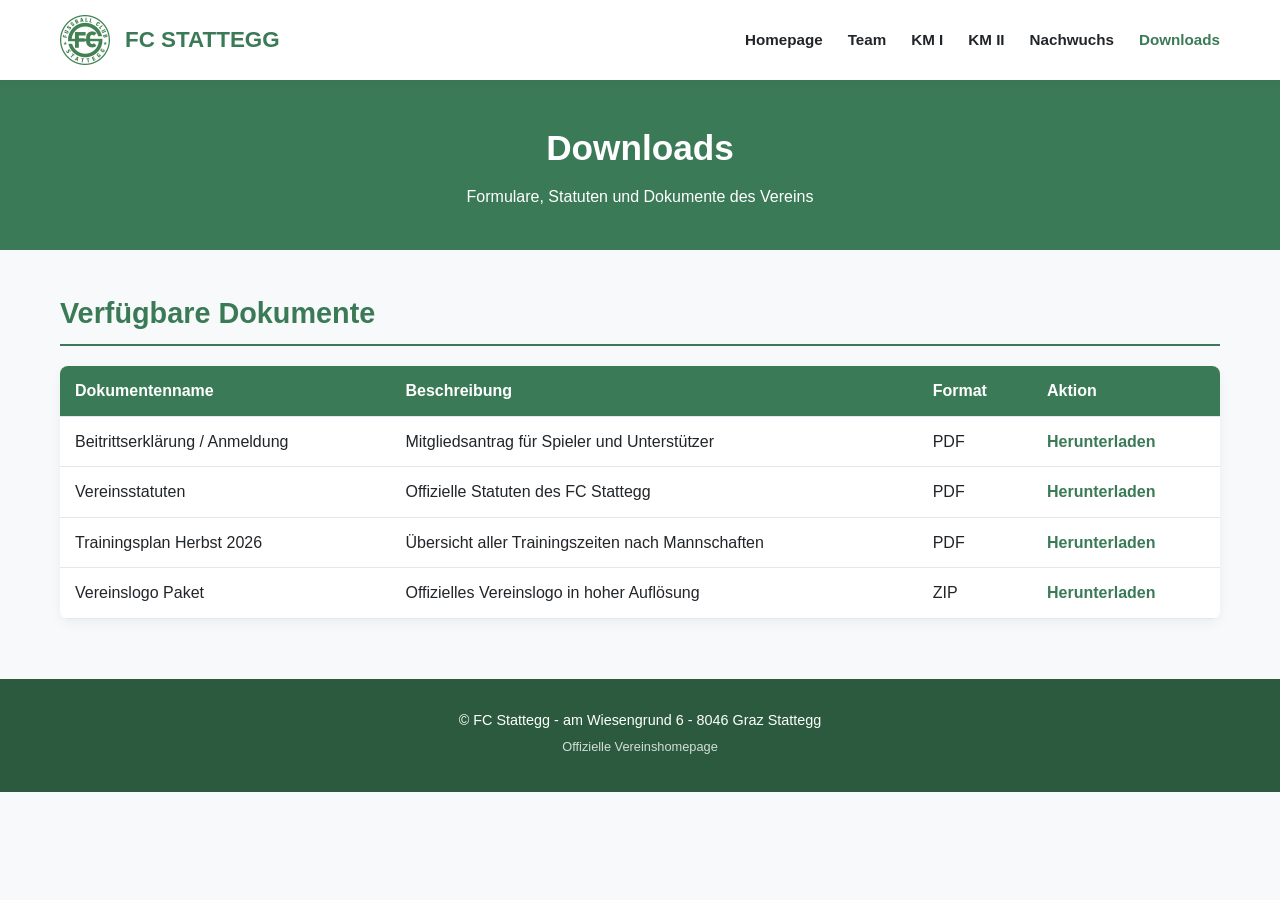
==== downloads.html @ a5ae6615 "Add files via upload" ====
<!DOCTYPE html>
<html lang="de">
<head>
    <meta charset="UTF-8">
    <meta name="viewport" content="width=device-width, initial-scale=1.0">
    <title>FC Stattegg - Downloads</title>
    <style>
:root {
    --primary-green: #3B7A57;
    --light-green: #529B73;
    --accent-green: #2B5A3F;
    --bg-light: #F8F9FA;
    --text-dark: #212529;
    --text-muted: #6C757D;
    --white: #FFFFFF;
    --border-color: #CBD5E1;
}

* {
    margin: 0;
    padding: 0;
    box-sizing: border-box;
    font-family: -apple-system, BlinkMacSystemFont, "Segoe UI", Roboto, Helvetica, Arial, sans-serif;
}

body {
    background-color: var(--bg-light);
    color: var(--text-dark);
    line-height: 1.6;
}

header {
    background-color: var(--white);
    box-shadow: 0 2px 10px rgba(0,0,0,0.05);
    position: sticky;
    top: 0;
    z-index: 1000;
}

.nav-container {
    max-width: 1200px;
    margin: 0 auto;
    display: flex;
    justify-content: space-between;
    align-items: center;
    padding: 15px 20px;
    flex-wrap: wrap;
    gap: 15px;
}

.logo-area {
    display: flex;
    align-items: center;
    gap: 15px;
}

.logo-area img {
    height: 50px;
    width: 50px;
    object-fit: contain;
}

.logo-area h1 {
    font-size: 1.4rem;
    color: var(--primary-green);
    font-weight: 700;
}

nav ul {
    display: flex;
    list-style: none;
    gap: 25px;
}

nav a {
    text-decoration: none;
    color: var(--text-dark);
    font-weight: 600;
    font-size: 0.95rem;
    transition: color 0.2s;
}

nav a:hover, nav a.active {
    color: var(--primary-green);
}

.page-header {
    background-color: var(--primary-green);
    color: var(--white);
    padding: 40px 20px;
    text-align: center;
}

.page-header h2 {
    font-size: 2.2rem;
    margin-bottom: 8px;
}

.container {
    max-width: 1200px;
    margin: 40px auto;
    padding: 0 20px;
}

/* Hero & Sponsoren Layout für Startseite */
.hero-sponsors-grid {
    display: grid;
    grid-template-columns: 2fr 1fr;
    gap: 25px;
    max-width: 1200px;
    margin: 40px auto 20px auto;
    padding: 0 20px;
}

@media (max-width: 900px) {
    .hero-sponsors-grid {
        grid-template-columns: 1fr;
    }
}

.hero {
    position: relative;
    height: 420px;
    border-radius: 12px;
    overflow: hidden;
    background: linear-gradient(rgba(0,0,0,0.2), rgba(0,0,0,0.6)), url('Meistermannschaft.png') center/cover no-repeat;
    display: flex;
    align-items: flex-end;
    color: var(--white);
    box-shadow: 0 4px 15px rgba(0,0,0,0.08);
}

.hero-content {
    padding: 30px;
    width: 100%;
}

.hero-content h2 {
    font-size: 2.2rem;
    margin-bottom: 8px;
    text-shadow: 0 2px 4px rgba(0,0,0,0.3);
}

.hero-content p {
    font-size: 1.1rem;
    opacity: 0.95;
}

/* Rechte Sponsorenbox mit 5 Platzhaltern */
.sponsors-sidebar {
    background: var(--white);
    border-radius: 12px;
    padding: 20px;
    box-shadow: 0 4px 15px rgba(0,0,0,0.05);
    border-top: 4px solid var(--primary-green);
    display: flex;
    flex-direction: column;
    gap: 12px;
}

.sponsors-sidebar h3 {
    font-size: 1.1rem;
    color: var(--text-dark);
    margin-bottom: 4px;
    border-bottom: 2px solid #E2E8F0;
    padding-bottom: 8px;
}

.sponsor-placeholder {
    background: var(--bg-light);
    border: 2px dashed var(--border-color);
    border-radius: 8px;
    height: 60px;
    display: flex;
    align-items: center;
    justify-content: center;
    color: var(--text-muted);
    font-weight: 600;
    font-size: 0.9rem;
    transition: all 0.2s;
}

.sponsor-placeholder:hover {
    border-color: var(--primary-green);
    color: var(--primary-green);
    background: #F1F5F9;
}

.section-title {
    font-size: 1.8rem;
    color: var(--primary-green);
    margin-bottom: 20px;
    border-bottom: 2px solid var(--primary-green);
    padding-bottom: 8px;
}

.grid-3 {
    display: grid;
    grid-template-columns: repeat(auto-fit, minmax(300px, 1fr));
    gap: 25px;
    margin-bottom: 50px;
}

.team-grid {
    display: grid;
    grid-template-columns: repeat(auto-fit, minmax(260px, 1fr));
    gap: 25px;
    margin-bottom: 50px;
}

.team-card {
    background: var(--white);
    border-radius: 12px;
    padding: 20px;
    box-shadow: 0 4px 12px rgba(0,0,0,0.05);
    text-align: center;
    border-top: 4px solid var(--primary-green);
    display: flex;
    flex-direction: column;
    align-items: center;
}

.team-avatar {
    width: 100%;
    height: 220px;
    background-color: var(--bg-light);
    border-radius: 8px;
    display: flex;
    align-items: center;
    justify-content: center;
    color: var(--text-muted);
    margin-bottom: 15px;
    border: 2px dashed var(--border-color);
    position: relative;
    overflow: hidden;
}

.team-avatar svg {
    width: 80px;
    height: 80px;
    opacity: 0.5;
}

.team-card h4 {
    font-size: 1.1rem;
    color: var(--text-dark);
    margin-bottom: 4px;
}

.team-card p {
    color: var(--light-green);
    font-weight: 600;
    font-size: 0.95rem;
}

.card {
    background: var(--white);
    border-radius: 8px;
    padding: 25px;
    box-shadow: 0 4px 12px rgba(0,0,0,0.05);
    border-top: 4px solid var(--primary-green);
}

.card h3 {
    margin-bottom: 12px;
    color: var(--text-dark);
}

.card p {
    color: var(--text-muted);
    font-size: 0.95rem;
}

table {
    width: 100%;
    border-collapse: collapse;
    background: var(--white);
    border-radius: 8px;
    overflow: hidden;
    box-shadow: 0 4px 12px rgba(0,0,0,0.05);
    margin-bottom: 30px;
}

th, td {
    padding: 12px 15px;
    text-align: left;
    border-bottom: 1px solid #E2E8F0;
}

th {
    background-color: var(--primary-green);
    color: var(--white);
    font-weight: 600;
}

tr:hover {
    background-color: #F1F5F9;
}

footer {
    background-color: var(--accent-green);
    color: var(--white);
    text-align: center;
    padding: 30px 20px;
    margin-top: 60px;
    font-size: 0.9rem;
}

footer p {
    margin-bottom: 5px;
}
</style>
</head>
<body>
    <header>
        <div class="nav-container">
            <div class="logo-area">
                <img src="Logo.png" alt="FC Stattegg Logo">
                <h1>FC STATTEGG</h1>
            </div>
            <nav>
                <ul>
                    <li><a href="index.html" >Homepage</a></li>
                        <li><a href="team.html" >Team</a></li>
                        <li><a href="km1.html" >KM I</a></li>
                        <li><a href="km2.html" >KM II</a></li>
                        <li><a href="nachwuchs.html" >Nachwuchs</a></li>
                        <li><a href="downloads.html" class="active">Downloads</a></li>
                </ul>
            </nav>
        </div>
    </header>

    <div class="page-header">
        <h2>Downloads</h2>
        <p>Formulare, Statuten und Dokumente des Vereins</p>
    </div>

    <div class="container">
        <h3 class="section-title">Verfügbare Dokumente</h3>
        <table>
            <tr>
                <th>Dokumentenname</th>
                <th>Beschreibung</th>
                <th>Format</th>
                <th>Aktion</th>
            </tr>
            <tr>
                <td>Beitrittserklärung / Anmeldung</td>
                <td>Mitgliedsantrag für Spieler und Unterstützer</td>
                <td>PDF</td>
                <td><a href="#" style="color: var(--primary-green); font-weight: 600; text-decoration: none;">Herunterladen</a></td>
            </tr>
            <tr>
                <td>Vereinsstatuten</td>
                <td>Offizielle Statuten des FC Stattegg</td>
                <td>PDF</td>
                <td><a href="#" style="color: var(--primary-green); font-weight: 600; text-decoration: none;">Herunterladen</a></td>
            </tr>
            <tr>
                <td>Trainingsplan Herbst 2026</td>
                <td>Übersicht aller Trainingszeiten nach Mannschaften</td>
                <td>PDF</td>
                <td><a href="#" style="color: var(--primary-green); font-weight: 600; text-decoration: none;">Herunterladen</a></td>
            </tr>
            <tr>
                <td>Vereinslogo Paket</td>
                <td>Offizielles Vereinslogo in hoher Auflösung</td>
                <td>ZIP</td>
                <td><a href="#" style="color: var(--primary-green); font-weight: 600; text-decoration: none;">Herunterladen</a></td>
            </tr>
        </table>
    </div>

    <footer>
        <p>&copy; FC Stattegg - am Wiesengrund 6 - 8046 Graz Stattegg</p>
        <p style="font-size: 0.8rem; opacity: 0.8; margin-top: 5px;">Offizielle Vereinshomepage</p>
    </footer>
</body>
</html>
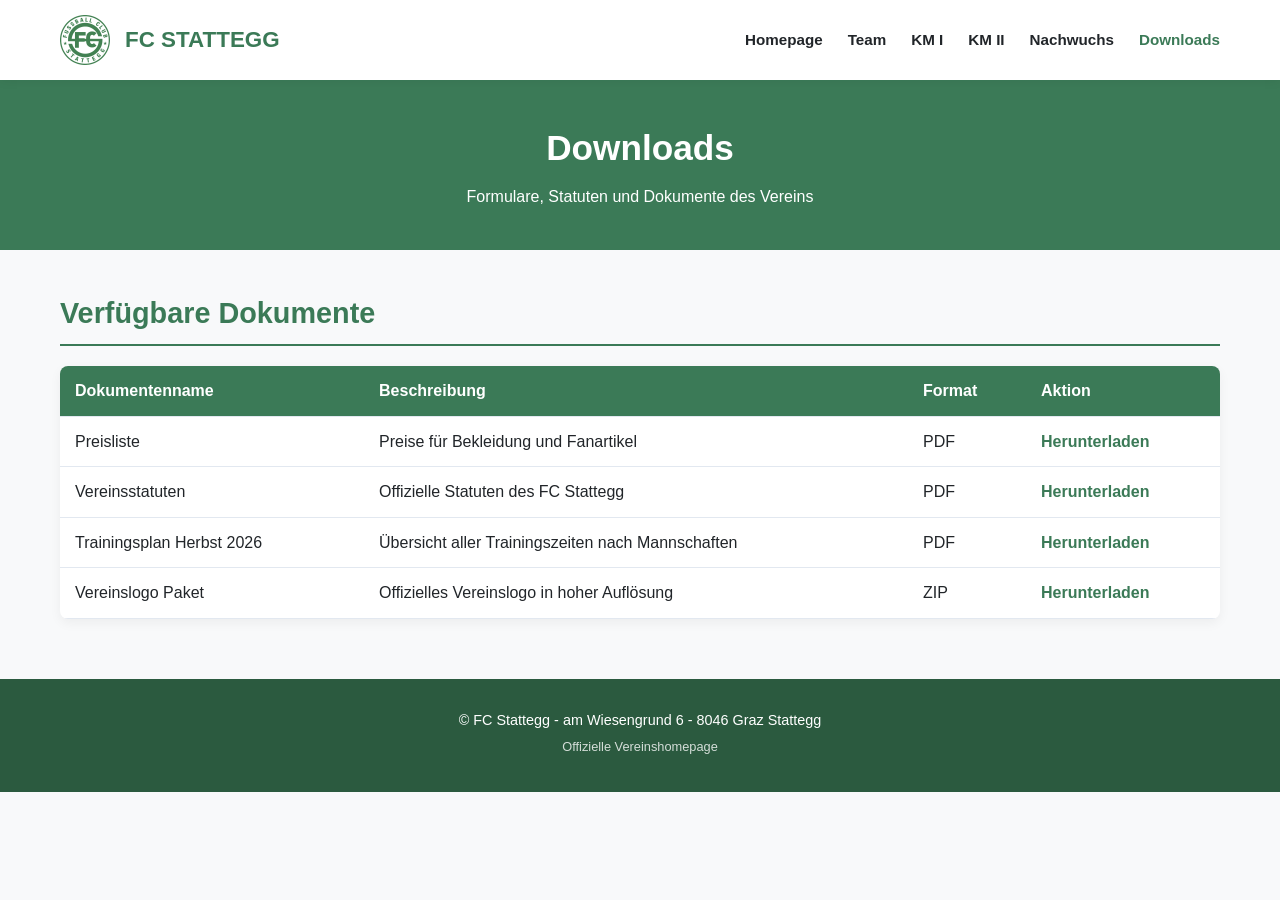
==== commit dcb25490: "update" ====
--- a/downloads.html
+++ b/downloads.html
@@ -346,10 +346,10 @@
                 <th>Aktion</th>
             </tr>
             <tr>
-                <td>Beitrittserklärung / Anmeldung</td>
-                <td>Mitgliedsantrag für Spieler und Unterstützer</td>
+                <td>Preisliste</td>
+                <td>Preise für Bekleidung und Fanartikel</td>
                 <td>PDF</td>
-                <td><a href="#" style="color: var(--primary-green); font-weight: 600; text-decoration: none;">Herunterladen</a></td>
+                <td><a href="download/fc-stattegg-preisliste-2.pdf" style="color: var(--primary-green); font-weight: 600; text-decoration: none;">Herunterladen</a></td>
             </tr>
             <tr>
                 <td>Vereinsstatuten</td>
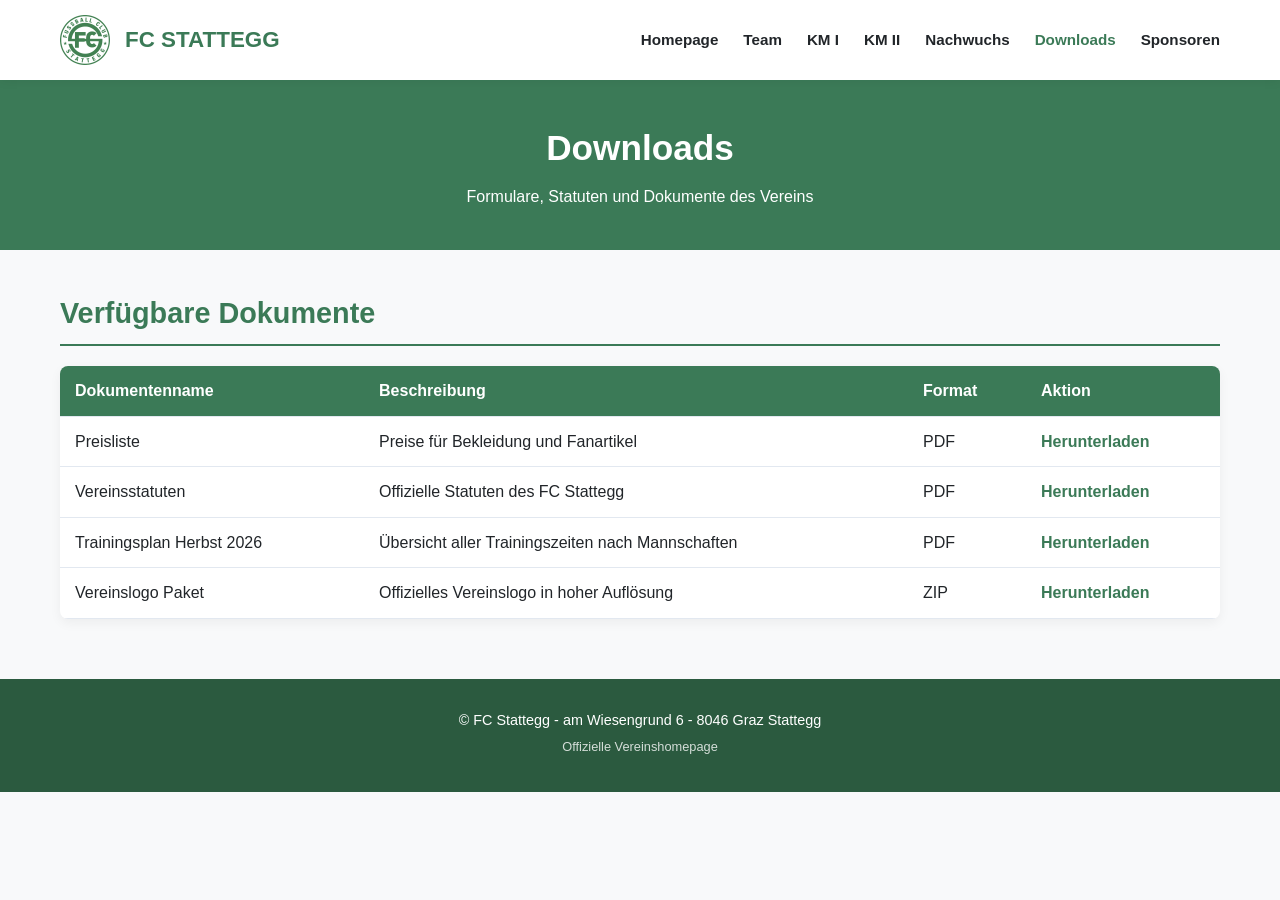
==== commit fa37682e: "." ====
--- a/downloads.html
+++ b/downloads.html
@@ -315,7 +315,7 @@
     <header>
         <div class="nav-container">
             <div class="logo-area">
-                <img src="Logo.png" alt="FC Stattegg Logo">
+                <img src="images/Logo.png" alt="FC Stattegg Logo">
                 <h1>FC STATTEGG</h1>
             </div>
             <nav>
@@ -326,6 +326,7 @@
                         <li><a href="km2.html" >KM II</a></li>
                         <li><a href="nachwuchs.html" >Nachwuchs</a></li>
                         <li><a href="downloads.html" class="active">Downloads</a></li>
+                        <li><a href="sponsoren.html" >Sponsoren</a></li>
                 </ul>
             </nav>
         </div>
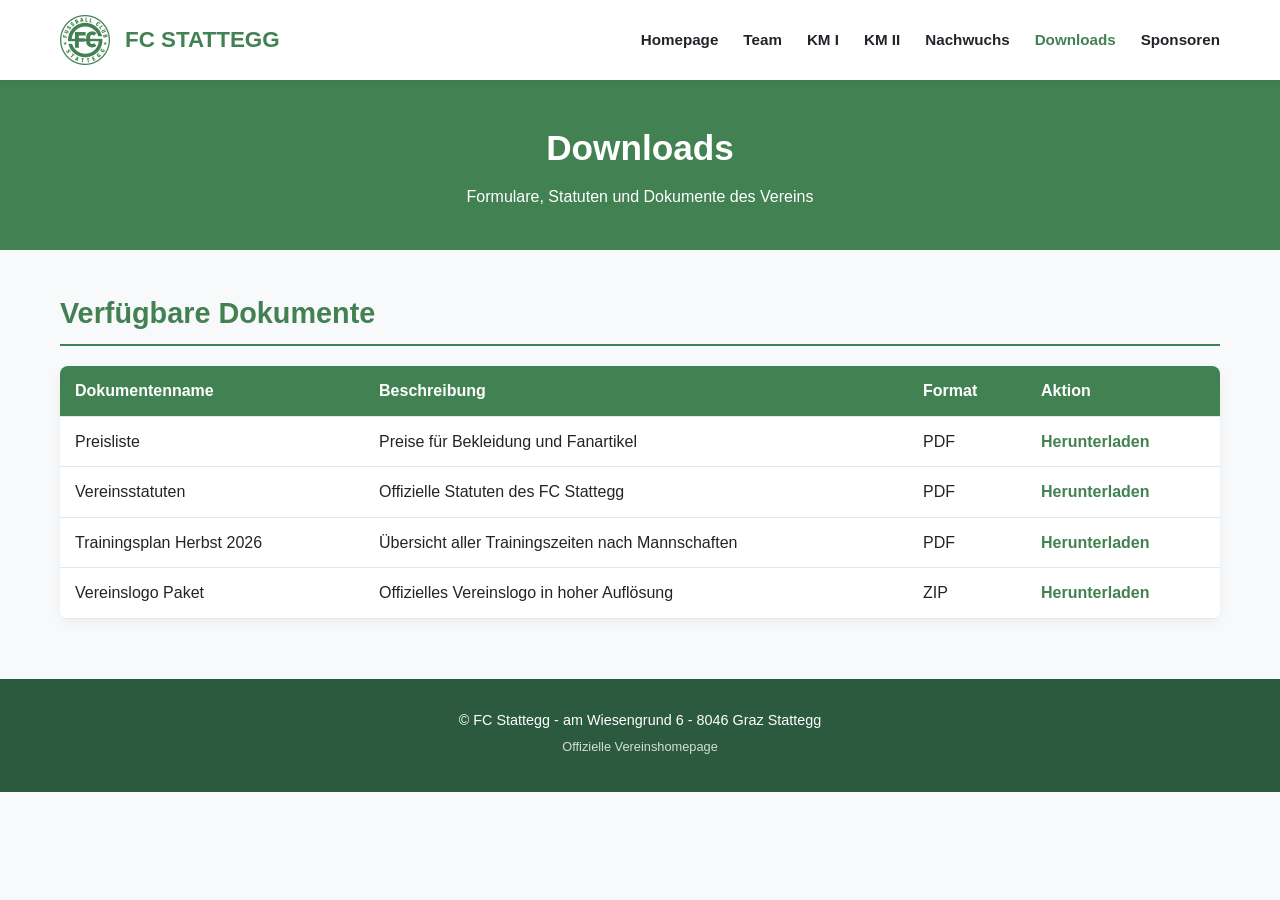
==== commit bbd45dc5: "color update" ====
--- a/downloads.html
+++ b/downloads.html
@@ -6,7 +6,7 @@
     <title>FC Stattegg - Downloads</title>
     <style>
 :root {
-    --primary-green: #3B7A57;
+    --primary-green: #428152;
     --light-green: #529B73;
     --accent-green: #2B5A3F;
     --bg-light: #F8F9FA;
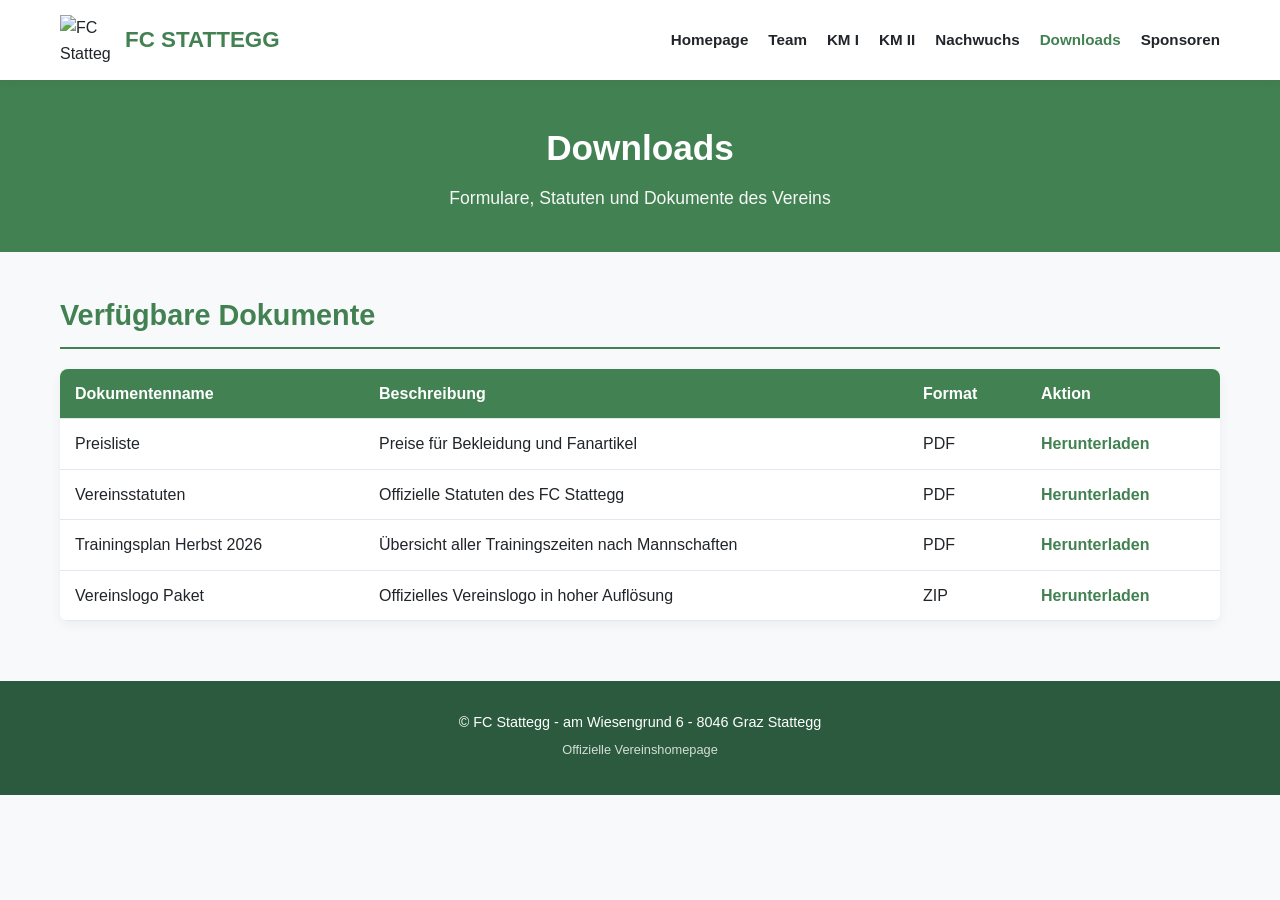
==== commit c1bf110c: "new build" ====
--- a/downloads.html
+++ b/downloads.html
@@ -4,312 +4,7 @@
     <meta charset="UTF-8">
     <meta name="viewport" content="width=device-width, initial-scale=1.0">
     <title>FC Stattegg - Downloads</title>
-    <style>
-:root {
-    --primary-green: #428152;
-    --light-green: #529B73;
-    --accent-green: #2B5A3F;
-    --bg-light: #F8F9FA;
-    --text-dark: #212529;
-    --text-muted: #6C757D;
-    --white: #FFFFFF;
-    --border-color: #CBD5E1;
-}
-
-* {
-    margin: 0;
-    padding: 0;
-    box-sizing: border-box;
-    font-family: -apple-system, BlinkMacSystemFont, "Segoe UI", Roboto, Helvetica, Arial, sans-serif;
-}
-
-body {
-    background-color: var(--bg-light);
-    color: var(--text-dark);
-    line-height: 1.6;
-}
-
-header {
-    background-color: var(--white);
-    box-shadow: 0 2px 10px rgba(0,0,0,0.05);
-    position: sticky;
-    top: 0;
-    z-index: 1000;
-}
-
-.nav-container {
-    max-width: 1200px;
-    margin: 0 auto;
-    display: flex;
-    justify-content: space-between;
-    align-items: center;
-    padding: 15px 20px;
-    flex-wrap: wrap;
-    gap: 15px;
-}
-
-.logo-area {
-    display: flex;
-    align-items: center;
-    gap: 15px;
-}
-
-.logo-area img {
-    height: 50px;
-    width: 50px;
-    object-fit: contain;
-}
-
-.logo-area h1 {
-    font-size: 1.4rem;
-    color: var(--primary-green);
-    font-weight: 700;
-}
-
-nav ul {
-    display: flex;
-    list-style: none;
-    gap: 25px;
-}
-
-nav a {
-    text-decoration: none;
-    color: var(--text-dark);
-    font-weight: 600;
-    font-size: 0.95rem;
-    transition: color 0.2s;
-}
-
-nav a:hover, nav a.active {
-    color: var(--primary-green);
-}
-
-.page-header {
-    background-color: var(--primary-green);
-    color: var(--white);
-    padding: 40px 20px;
-    text-align: center;
-}
-
-.page-header h2 {
-    font-size: 2.2rem;
-    margin-bottom: 8px;
-}
-
-.container {
-    max-width: 1200px;
-    margin: 40px auto;
-    padding: 0 20px;
-}
-
-/* Hero & Sponsoren Layout für Startseite */
-.hero-sponsors-grid {
-    display: grid;
-    grid-template-columns: 2fr 1fr;
-    gap: 25px;
-    max-width: 1200px;
-    margin: 40px auto 20px auto;
-    padding: 0 20px;
-}
-
-@media (max-width: 900px) {
-    .hero-sponsors-grid {
-        grid-template-columns: 1fr;
-    }
-}
-
-.hero {
-    position: relative;
-    height: 420px;
-    border-radius: 12px;
-    overflow: hidden;
-    background: linear-gradient(rgba(0,0,0,0.2), rgba(0,0,0,0.6)), url('Meistermannschaft.png') center/cover no-repeat;
-    display: flex;
-    align-items: flex-end;
-    color: var(--white);
-    box-shadow: 0 4px 15px rgba(0,0,0,0.08);
-}
-
-.hero-content {
-    padding: 30px;
-    width: 100%;
-}
-
-.hero-content h2 {
-    font-size: 2.2rem;
-    margin-bottom: 8px;
-    text-shadow: 0 2px 4px rgba(0,0,0,0.3);
-}
-
-.hero-content p {
-    font-size: 1.1rem;
-    opacity: 0.95;
-}
-
-/* Rechte Sponsorenbox mit 5 Platzhaltern */
-.sponsors-sidebar {
-    background: var(--white);
-    border-radius: 12px;
-    padding: 20px;
-    box-shadow: 0 4px 15px rgba(0,0,0,0.05);
-    border-top: 4px solid var(--primary-green);
-    display: flex;
-    flex-direction: column;
-    gap: 12px;
-}
-
-.sponsors-sidebar h3 {
-    font-size: 1.1rem;
-    color: var(--text-dark);
-    margin-bottom: 4px;
-    border-bottom: 2px solid #E2E8F0;
-    padding-bottom: 8px;
-}
-
-.sponsor-placeholder {
-    background: var(--bg-light);
-    border: 2px dashed var(--border-color);
-    border-radius: 8px;
-    height: 60px;
-    display: flex;
-    align-items: center;
-    justify-content: center;
-    color: var(--text-muted);
-    font-weight: 600;
-    font-size: 0.9rem;
-    transition: all 0.2s;
-}
-
-.sponsor-placeholder:hover {
-    border-color: var(--primary-green);
-    color: var(--primary-green);
-    background: #F1F5F9;
-}
-
-.section-title {
-    font-size: 1.8rem;
-    color: var(--primary-green);
-    margin-bottom: 20px;
-    border-bottom: 2px solid var(--primary-green);
-    padding-bottom: 8px;
-}
-
-.grid-3 {
-    display: grid;
-    grid-template-columns: repeat(auto-fit, minmax(300px, 1fr));
-    gap: 25px;
-    margin-bottom: 50px;
-}
-
-.team-grid {
-    display: grid;
-    grid-template-columns: repeat(auto-fit, minmax(260px, 1fr));
-    gap: 25px;
-    margin-bottom: 50px;
-}
-
-.team-card {
-    background: var(--white);
-    border-radius: 12px;
-    padding: 20px;
-    box-shadow: 0 4px 12px rgba(0,0,0,0.05);
-    text-align: center;
-    border-top: 4px solid var(--primary-green);
-    display: flex;
-    flex-direction: column;
-    align-items: center;
-}
-
-.team-avatar {
-    width: 100%;
-    height: 220px;
-    background-color: var(--bg-light);
-    border-radius: 8px;
-    display: flex;
-    align-items: center;
-    justify-content: center;
-    color: var(--text-muted);
-    margin-bottom: 15px;
-    border: 2px dashed var(--border-color);
-    position: relative;
-    overflow: hidden;
-}
-
-.team-avatar svg {
-    width: 80px;
-    height: 80px;
-    opacity: 0.5;
-}
-
-.team-card h4 {
-    font-size: 1.1rem;
-    color: var(--text-dark);
-    margin-bottom: 4px;
-}
-
-.team-card p {
-    color: var(--light-green);
-    font-weight: 600;
-    font-size: 0.95rem;
-}
-
-.card {
-    background: var(--white);
-    border-radius: 8px;
-    padding: 25px;
-    box-shadow: 0 4px 12px rgba(0,0,0,0.05);
-    border-top: 4px solid var(--primary-green);
-}
-
-.card h3 {
-    margin-bottom: 12px;
-    color: var(--text-dark);
-}
-
-.card p {
-    color: var(--text-muted);
-    font-size: 0.95rem;
-}
-
-table {
-    width: 100%;
-    border-collapse: collapse;
-    background: var(--white);
-    border-radius: 8px;
-    overflow: hidden;
-    box-shadow: 0 4px 12px rgba(0,0,0,0.05);
-    margin-bottom: 30px;
-}
-
-th, td {
-    padding: 12px 15px;
-    text-align: left;
-    border-bottom: 1px solid #E2E8F0;
-}
-
-th {
-    background-color: var(--primary-green);
-    color: var(--white);
-    font-weight: 600;
-}
-
-tr:hover {
-    background-color: #F1F5F9;
-}
-
-footer {
-    background-color: var(--accent-green);
-    color: var(--white);
-    text-align: center;
-    padding: 30px 20px;
-    margin-top: 60px;
-    font-size: 0.9rem;
-}
-
-footer p {
-    margin-bottom: 5px;
-}
-</style>
+    <link rel="stylesheet" href="assets/css/style.css">
 </head>
 <body>
     <header>
@@ -350,25 +45,25 @@
                 <td>Preisliste</td>
                 <td>Preise für Bekleidung und Fanartikel</td>
                 <td>PDF</td>
-                <td><a href="download/fc-stattegg-preisliste-2.pdf" style="color: var(--primary-green); font-weight: 600; text-decoration: none;">Herunterladen</a></td>
+                <td><a href="download/fc-stattegg-preisliste-2.pdf" class="download-link">Herunterladen</a></td>
             </tr>
             <tr>
                 <td>Vereinsstatuten</td>
                 <td>Offizielle Statuten des FC Stattegg</td>
                 <td>PDF</td>
-                <td><a href="#" style="color: var(--primary-green); font-weight: 600; text-decoration: none;">Herunterladen</a></td>
+                <td><a href="#" class="download-link">Herunterladen</a></td>
             </tr>
             <tr>
                 <td>Trainingsplan Herbst 2026</td>
                 <td>Übersicht aller Trainingszeiten nach Mannschaften</td>
                 <td>PDF</td>
-                <td><a href="#" style="color: var(--primary-green); font-weight: 600; text-decoration: none;">Herunterladen</a></td>
+                <td><a href="#" class="download-link">Herunterladen</a></td>
             </tr>
             <tr>
                 <td>Vereinslogo Paket</td>
                 <td>Offizielles Vereinslogo in hoher Auflösung</td>
                 <td>ZIP</td>
-                <td><a href="#" style="color: var(--primary-green); font-weight: 600; text-decoration: none;">Herunterladen</a></td>
+                <td><a href="#" class="download-link">Herunterladen</a></td>
             </tr>
         </table>
     </div>
--- a/assets/css/style.css
+++ b/assets/css/style.css
@@ -0,0 +1,505 @@
+/* ==========================================================================
+   FC Stattegg – zentrales Stylesheet
+   Aufbau: 1 Variablen · 2 Reset · 3 Layout · 4 Header/Navigation
+           5 Komponenten · 6 Startseite · 7 Team/Nachwuchs/Sponsoren
+           8 Formulare/Webshop · 9 Rechtstexte · 10 Footer · 11 Responsive
+   ========================================================================== */
+
+/* 1 Variablen ------------------------------------------------------------- */
+:root {
+    --primary-green: #428152;
+    --light-green: #529B73;
+    --accent-green: #2B5A3F;
+    --bg-light: #F8F9FA;
+    --text-dark: #212529;
+    --text-muted: #6C757D;
+    --white: #FFFFFF;
+    --border-color: #CBD5E1;
+    --row-border: #E2E8F0;
+    --row-hover: #F1F5F9;
+    --radius: 8px;
+    --radius-lg: 12px;
+    --shadow: 0 4px 12px rgba(0,0,0,0.05);
+    --shadow-hover: 0 8px 20px rgba(0,0,0,0.08);
+    --max-width: 1200px;
+}
+
+/* 2 Reset ----------------------------------------------------------------- */
+* {
+    margin: 0;
+    padding: 0;
+    box-sizing: border-box;
+    font-family: -apple-system, BlinkMacSystemFont, "Segoe UI", Roboto, Helvetica, Arial, sans-serif;
+}
+
+body {
+    background-color: var(--bg-light);
+    color: var(--text-dark);
+    line-height: 1.6;
+}
+
+/* 3 Layout ---------------------------------------------------------------- */
+.container {
+    max-width: var(--max-width);
+    margin: 40px auto;
+    padding: 0 20px;
+}
+.container--narrow { max-width: 900px; }
+.container--legal  { max-width: 800px; }
+
+.page-header {
+    background-color: var(--primary-green);
+    color: var(--white);
+    padding: 40px 20px;
+    text-align: center;
+}
+.page-header h2 { font-size: 2.2rem; margin-bottom: 8px; }
+.page-header p  { font-size: 1.1rem; opacity: 0.95; }
+
+.section-title {
+    font-size: 1.8rem;
+    color: var(--primary-green);
+    margin-bottom: 20px;
+    border-bottom: 2px solid var(--primary-green);
+    padding-bottom: 8px;
+}
+.section-title--sm { font-size: 1.3rem; margin: 30px 0 15px; }
+
+.grid-3 {
+    display: grid;
+    grid-template-columns: repeat(auto-fit, minmax(300px, 1fr));
+    gap: 25px;
+    margin-bottom: 40px;
+}
+
+/* 4 Header / Navigation --------------------------------------------------- */
+header {
+    background-color: var(--white);
+    box-shadow: 0 2px 10px rgba(0,0,0,0.05);
+    position: sticky;
+    top: 0;
+    z-index: 1000;
+}
+.nav-container {
+    max-width: var(--max-width);
+    margin: 0 auto;
+    display: flex;
+    justify-content: space-between;
+    align-items: center;
+    padding: 15px 20px;
+    flex-wrap: wrap;
+    gap: 15px;
+}
+.logo-area { display: flex; align-items: center; gap: 15px; }
+.logo-area img { height: 50px; width: 50px; object-fit: contain; }
+.logo-area h1 { font-size: 1.4rem; color: var(--primary-green); font-weight: 700; }
+
+nav ul { display: flex; list-style: none; gap: 20px; flex-wrap: wrap; }
+nav a {
+    text-decoration: none;
+    color: var(--text-dark);
+    font-weight: 600;
+    font-size: 0.95rem;
+    transition: color 0.2s;
+}
+nav a:hover, nav a.active { color: var(--primary-green); }
+nav a.nav-icon { display: flex; align-items: center; padding: 5px 8px; }
+nav a.nav-icon:hover { color: #E1306C; }
+
+/* 5 Komponenten ----------------------------------------------------------- */
+.card {
+    background: var(--white);
+    border-radius: var(--radius);
+    padding: 25px;
+    box-shadow: var(--shadow);
+    border-top: 4px solid var(--primary-green);
+}
+.card h3 { margin-bottom: 12px; color: var(--text-dark); }
+.card p  { color: var(--text-muted); font-size: 0.95rem; }
+.card--mb { margin-bottom: 30px; }
+.card--intro { border-top: none; border-left: 5px solid var(--primary-green); margin-bottom: 40px; }
+.card--form { padding: 40px; }
+
+table {
+    width: 100%;
+    border-collapse: collapse;
+    background: var(--white);
+    border-radius: var(--radius);
+    overflow: hidden;
+    box-shadow: var(--shadow);
+    margin-bottom: 30px;
+}
+th, td { padding: 12px 15px; text-align: left; border-bottom: 1px solid var(--row-border); }
+th { background-color: var(--primary-green); color: var(--white); font-weight: 600; }
+tr:hover { background-color: var(--row-hover); }
+
+.table-wrap {
+    background: var(--white);
+    border-radius: var(--radius);
+    padding: 20px;
+    box-shadow: var(--shadow);
+    margin-bottom: 40px;
+}
+.table-wrap table { box-shadow: none; margin-bottom: 0; }
+
+.embed-box {
+    background: var(--white);
+    border-radius: var(--radius-lg);
+    padding: 15px;
+    box-shadow: var(--shadow);
+    margin-bottom: 40px;
+    border-top: 4px solid var(--primary-green);
+    overflow: hidden;
+}
+.embed-box iframe { width: 100%; height: 580px; border: none; display: block; }
+
+.download-link { color: var(--primary-green); font-weight: 600; text-decoration: none; }
+.download-link:hover { text-decoration: underline; }
+
+.btn {
+    display: block;
+    width: 100%;
+    background-color: var(--primary-green);
+    color: var(--white);
+    border: none;
+    padding: 14px 30px;
+    font-size: 1.1rem;
+    font-weight: 600;
+    border-radius: var(--radius);
+    cursor: pointer;
+    margin-top: 10px;
+    transition: background-color 0.2s;
+}
+.btn:hover { background-color: var(--accent-green); }
+
+/* 6 Startseite ------------------------------------------------------------ */
+.hero-sponsors-grid {
+    display: grid;
+    grid-template-columns: 2fr 1fr;
+    gap: 25px;
+    max-width: var(--max-width);
+    margin: 40px auto 20px auto;
+    padding: 0 20px;
+}
+
+.sponsors-sidebar {
+    background: var(--white);
+    border-radius: var(--radius-lg);
+    padding: 20px;
+    box-shadow: 0 4px 15px rgba(0,0,0,0.05);
+    border-top: 4px solid var(--primary-green);
+    display: flex;
+    flex-direction: column;
+    gap: 12px;
+}
+.sponsors-sidebar h3 {
+    font-size: 1.1rem;
+    color: var(--text-dark);
+    margin-bottom: 4px;
+    border-bottom: 2px solid var(--row-border);
+    padding-bottom: 8px;
+}
+.sidebar-sponsor {
+    background: var(--white);
+    border-radius: var(--radius);
+    height: 70px;
+    display: flex;
+    align-items: center;
+    justify-content: center;
+    padding: 10px 15px;
+    box-shadow: 0 2px 6px rgba(0,0,0,0.04);
+    transition: transform 0.2s, box-shadow 0.2s;
+    text-decoration: none;
+    border: 1px solid #EAEAEA;
+}
+.sidebar-sponsor:hover {
+    transform: translateY(-2px);
+    box-shadow: 0 4px 12px rgba(0,0,0,0.08);
+    border-color: var(--primary-green);
+}
+.sidebar-sponsor img { max-height: 100%; max-width: 100%; object-fit: contain; display: block; }
+
+/* Slideshow */
+.hero-slideshow {
+    position: relative;
+    height: 420px;
+    border-radius: var(--radius-lg);
+    overflow: hidden;
+    box-shadow: 0 4px 15px rgba(0,0,0,0.08);
+}
+.slide {
+    position: absolute;
+    inset: 0;
+    background-size: cover;
+    background-position: center;
+    display: flex;
+    align-items: flex-end;
+    color: var(--white);
+    opacity: 0;
+    transition: opacity 1s ease-in-out;
+    z-index: 1;
+    text-decoration: none;
+}
+.slide.active { opacity: 1; z-index: 2; }
+.slide::before {
+    content: '';
+    position: absolute;
+    inset: 0;
+    background: linear-gradient(to top, rgba(0,0,0,0.7) 0%, rgba(0,0,0,0.2) 60%, rgba(0,0,0,0.1) 100%);
+    z-index: 1;
+}
+.slide-content { position: relative; z-index: 2; padding: 30px; width: 100%; }
+.slide-content h2 { font-size: 2.2rem; margin-bottom: 8px; color: var(--white); text-shadow: 0 2px 4px rgba(0,0,0,0.3); }
+.slide-content p  { font-size: 1.1rem; color: var(--white); opacity: 0.95; }
+
+.slideshow-btn {
+    position: absolute;
+    top: 50%;
+    transform: translateY(-50%);
+    background: rgba(0,0,0,0.4);
+    color: var(--white);
+    border: none;
+    width: 40px;
+    height: 40px;
+    border-radius: 50%;
+    cursor: pointer;
+    z-index: 10;
+    display: flex;
+    align-items: center;
+    justify-content: center;
+    font-size: 1.2rem;
+    transition: background 0.2s;
+}
+.slideshow-btn:hover { background: rgba(59,122,87,0.8); }
+.prev-btn { left: 15px; }
+.next-btn { right: 15px; }
+
+.slideshow-dots { position: absolute; bottom: 15px; right: 30px; z-index: 10; display: flex; gap: 8px; }
+.dot {
+    width: 12px;
+    height: 12px;
+    border-radius: 50%;
+    background: rgba(255,255,255,0.5);
+    cursor: pointer;
+    transition: background 0.2s;
+}
+.dot.active { background: var(--white); }
+
+/* 7 Team / Nachwuchs / Sponsoren ------------------------------------------ */
+.team-grid {
+    display: grid;
+    grid-template-columns: repeat(auto-fit, minmax(260px, 1fr));
+    gap: 25px;
+    margin-bottom: 50px;
+}
+.team-grid--youth { grid-template-columns: repeat(auto-fit, minmax(240px, 1fr)); }
+
+.team-card {
+    background: var(--white);
+    border-radius: var(--radius-lg);
+    padding: 20px;
+    box-shadow: var(--shadow);
+    text-align: center;
+    border-top: 4px solid var(--primary-green);
+    display: flex;
+    flex-direction: column;
+    align-items: center;
+}
+.team-card h4 { font-size: 1.1rem; color: var(--text-dark); margin-bottom: 4px; }
+.team-card p  { color: var(--light-green); font-weight: 600; font-size: 0.95rem; }
+
+.team-avatar {
+    width: 100%;
+    height: 220px;
+    background-color: var(--bg-light);
+    border-radius: var(--radius);
+    position: relative;
+    overflow: hidden;
+    margin-bottom: 15px;
+}
+.team-avatar img { width: 100%; height: 100%; object-fit: cover; }
+
+/* Kontakt-Overlay (Hover) */
+.team-overlay {
+    position: absolute;
+    inset: 0;
+    background: rgba(43,90,63,0.92);
+    color: var(--white);
+    display: flex;
+    align-items: center;
+    justify-content: center;
+    opacity: 0;
+    transition: opacity 0.3s ease-in-out;
+    padding: 20px;
+    text-align: center;
+}
+.team-avatar:hover .team-overlay { opacity: 1; }
+.contact-info p { margin: 8px 0; font-size: 0.95rem; color: var(--white); }
+.contact-info a { color: var(--white); text-decoration: underline; }
+.contact-info a:hover { color: var(--row-border); }
+
+/* Jugendteams: kleinere Bilder mit Rahmen und Beschriftung als Fallback */
+.team-grid--youth .team-card { border-radius: var(--radius); transition: transform 0.2s, box-shadow 0.2s; }
+.team-grid--youth .team-card:hover { transform: translateY(-4px); box-shadow: var(--shadow-hover); }
+.team-grid--youth .team-avatar {
+    height: 150px;
+    border-radius: 6px;
+    border: 1px solid var(--border-color);
+    display: flex;
+    align-items: center;
+    justify-content: center;
+    color: var(--text-muted);
+    font-weight: 600;
+}
+.team-grid--youth .team-avatar span { position: absolute; }
+.team-grid--youth .team-card p { font-size: 0.9rem; }
+
+/* Kader-Tabellen (KM I / KM II) */
+.player-photo {
+    width: 40px;
+    height: 40px;
+    border-radius: 50%;
+    background: var(--row-border);
+    display: inline-flex;
+    align-items: center;
+    justify-content: center;
+    overflow: hidden;
+    color: var(--text-muted);
+}
+.player-photo img { width: 100%; height: 100%; object-fit: cover; }
+.player-number { text-align: center; font-weight: 700; color: var(--primary-green); }
+.player-name { font-weight: 600; }
+.text-center { text-align: center; }
+.text-muted  { color: var(--text-muted); }
+.text-error  { color: #B91C1C; }
+
+/* Sponsoren */
+.sponsor-grid {
+    display: grid;
+    grid-template-columns: repeat(auto-fit, minmax(260px, 1fr));
+    gap: 25px;
+    margin-bottom: 50px;
+}
+.sponsor-card {
+    background: var(--white);
+    border-radius: var(--radius);
+    padding: 20px;
+    box-shadow: var(--shadow);
+    text-align: center;
+    border-top: 4px solid var(--primary-green);
+    display: flex;
+    flex-direction: column;
+    align-items: center;
+    justify-content: space-between;
+    transition: transform 0.2s, box-shadow 0.2s;
+}
+.sponsor-card:hover { transform: translateY(-4px); box-shadow: var(--shadow-hover); }
+.sponsor-card h4 { font-size: 1.05rem; color: var(--text-dark); }
+.sponsor-logo-container {
+    width: 100%;
+    height: 110px;
+    background-color: var(--bg-light);
+    border-radius: 6px;
+    display: flex;
+    align-items: center;
+    justify-content: center;
+    padding: 10px;
+    margin-bottom: 12px;
+    border: 1px solid var(--border-color);
+}
+.sponsor-logo-container img { max-height: 100%; max-width: 100%; object-fit: contain; }
+
+/* 8 Formulare / Webshop --------------------------------------------------- */
+.subtitle { color: var(--text-muted); margin-bottom: 30px; font-size: 1.05rem; }
+
+.form-group { margin-bottom: 20px; }
+label { display: block; font-weight: 600; margin-bottom: 8px; color: var(--text-dark); }
+
+input[type="text"],
+input[type="email"],
+input[type="tel"],
+select {
+    width: 100%;
+    padding: 12px 15px;
+    border: 1px solid var(--border-color);
+    border-radius: var(--radius);
+    font-size: 1rem;
+    background-color: #FAFAFA;
+    transition: border-color 0.2s, background-color 0.2s;
+}
+input:focus, select:focus {
+    outline: none;
+    border-color: var(--primary-green);
+    background-color: var(--white);
+}
+
+.row { display: flex; gap: 20px; }
+.col { flex: 1; }
+
+.article-table { margin-top: 10px; margin-bottom: 20px; box-shadow: none; border-radius: 0; }
+.article-table th { background-color: #E8F5E9; color: var(--accent-green); }
+.article-table th, .article-table td { font-size: 0.95rem; }
+.article-table input[type="number"] {
+    width: 70px;
+    padding: 8px;
+    text-align: center;
+    border: 1px solid var(--border-color);
+    border-radius: 6px;
+}
+.article-table select { padding: 8px; font-size: 0.9rem; }
+
+.total-box {
+    background: #E8F5E9;
+    padding: 15px 20px;
+    border-radius: var(--radius);
+    display: flex;
+    justify-content: space-between;
+    align-items: center;
+    font-size: 1.2rem;
+    font-weight: bold;
+    color: var(--accent-green);
+    margin: 25px 0;
+}
+
+.checkbox-group { display: flex; align-items: center; gap: 10px; margin-top: 15px; }
+.checkbox-group input { width: 18px; height: 18px; accent-color: var(--primary-green); }
+.checkbox-group label { font-weight: normal; font-size: 0.95rem; margin-bottom: 0; }
+
+/* 9 Rechtstexte (Impressum, Datenschutz) ---------------------------------- */
+.legal {
+    background: var(--white);
+    padding: 40px;
+    border-radius: var(--radius-lg);
+    box-shadow: 0 4px 15px rgba(0,0,0,0.05);
+    border-top: 4px solid var(--primary-green);
+}
+.legal h1 { font-size: 1.8rem; margin-bottom: 20px; color: var(--text-dark); }
+.legal h2 { color: var(--primary-green); font-size: 1.2rem; margin-top: 25px; margin-bottom: 10px; }
+.legal p  { color: var(--text-muted); margin-bottom: 10px; }
+.back-link { display: inline-block; margin-top: 30px; color: var(--primary-green); text-decoration: none; font-weight: bold; }
+.back-link:hover { text-decoration: underline; }
+
+/* 10 Footer --------------------------------------------------------------- */
+footer {
+    background-color: var(--accent-green);
+    color: var(--white);
+    text-align: center;
+    padding: 30px 20px;
+    margin-top: 60px;
+    font-size: 0.9rem;
+}
+footer p { margin-bottom: 5px; }
+footer a { color: var(--white); font-weight: bold; text-decoration: underline; margin: 0 15px; }
+.footer-small { font-size: 0.8rem; opacity: 0.8; margin-top: 5px; }
+
+/* 11 Responsive ----------------------------------------------------------- */
+@media (max-width: 900px) {
+    .hero-sponsors-grid { grid-template-columns: 1fr; }
+}
+@media (max-width: 768px) {
+    .row { flex-direction: column; gap: 0; }
+    .card--form, .legal { padding: 20px; }
+    .article-table { display: block; overflow-x: auto; }
+    .hero-slideshow { height: 320px; }
+    .slide-content h2 { font-size: 1.6rem; }
+}
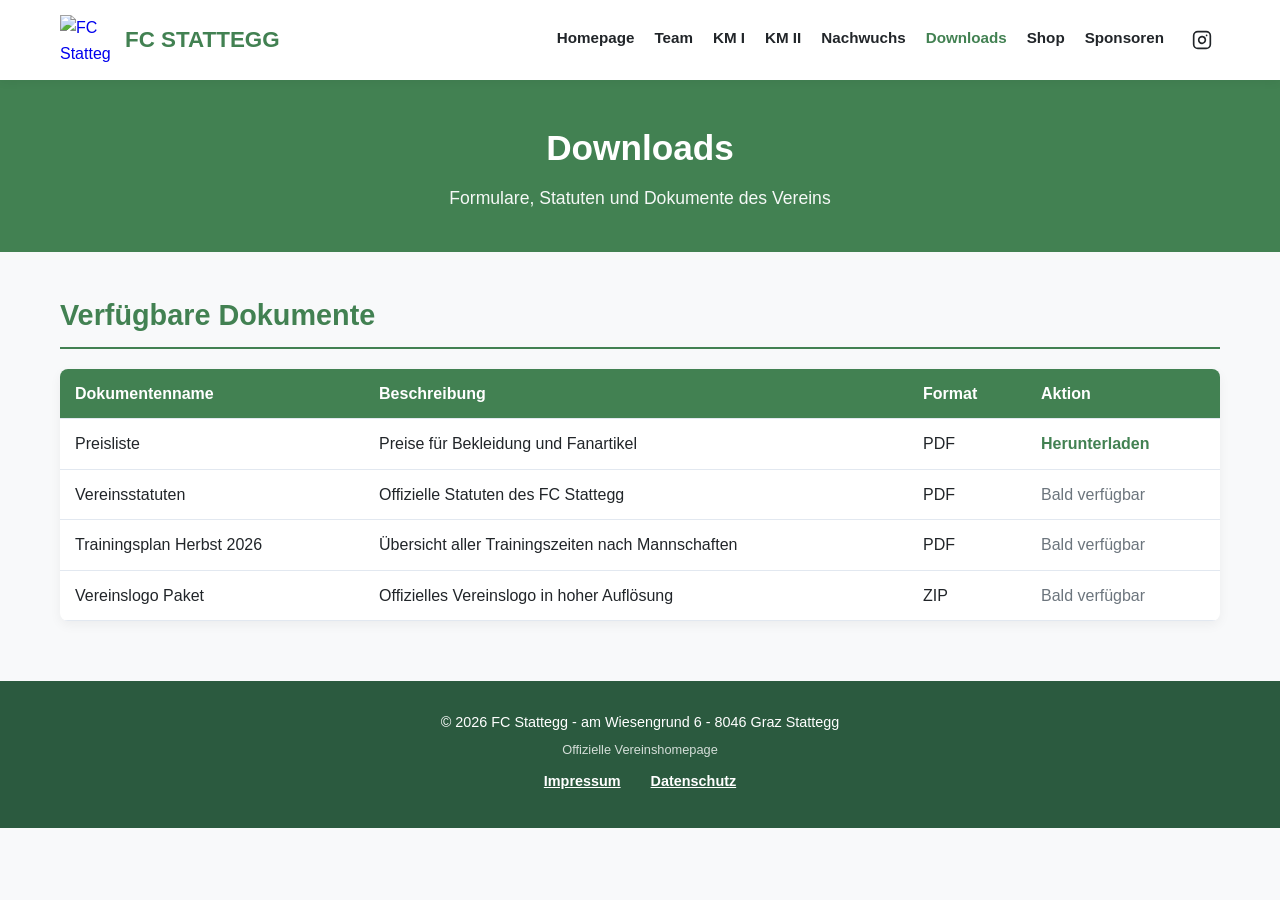
==== commit 9e884011: "final build" ====
--- a/downloads.html
+++ b/downloads.html
@@ -5,27 +5,11 @@
     <meta name="viewport" content="width=device-width, initial-scale=1.0">
     <title>FC Stattegg - Downloads</title>
     <link rel="stylesheet" href="assets/css/style.css">
+    <script src="assets/js/site.js" defer></script>
+    <script src="assets/js/downloads.js" defer></script>
 </head>
 <body>
-    <header>
-        <div class="nav-container">
-            <div class="logo-area">
-                <img src="images/Logo.png" alt="FC Stattegg Logo">
-                <h1>FC STATTEGG</h1>
-            </div>
-            <nav>
-                <ul>
-                    <li><a href="index.html" >Homepage</a></li>
-                        <li><a href="team.html" >Team</a></li>
-                        <li><a href="km1.html" >KM I</a></li>
-                        <li><a href="km2.html" >KM II</a></li>
-                        <li><a href="nachwuchs.html" >Nachwuchs</a></li>
-                        <li><a href="downloads.html" class="active">Downloads</a></li>
-                        <li><a href="sponsoren.html" >Sponsoren</a></li>
-                </ul>
-            </nav>
-        </div>
-    </header>
+    <div id="site-header"></div>
 
     <div class="page-header">
         <h2>Downloads</h2>
@@ -41,36 +25,10 @@
                 <th>Format</th>
                 <th>Aktion</th>
             </tr>
-            <tr>
-                <td>Preisliste</td>
-                <td>Preise für Bekleidung und Fanartikel</td>
-                <td>PDF</td>
-                <td><a href="download/fc-stattegg-preisliste-2.pdf" class="download-link">Herunterladen</a></td>
-            </tr>
-            <tr>
-                <td>Vereinsstatuten</td>
-                <td>Offizielle Statuten des FC Stattegg</td>
-                <td>PDF</td>
-                <td><a href="#" class="download-link">Herunterladen</a></td>
-            </tr>
-            <tr>
-                <td>Trainingsplan Herbst 2026</td>
-                <td>Übersicht aller Trainingszeiten nach Mannschaften</td>
-                <td>PDF</td>
-                <td><a href="#" class="download-link">Herunterladen</a></td>
-            </tr>
-            <tr>
-                <td>Vereinslogo Paket</td>
-                <td>Offizielles Vereinslogo in hoher Auflösung</td>
-                <td>ZIP</td>
-                <td><a href="#" class="download-link">Herunterladen</a></td>
-            </tr>
+            <tbody id="download-rows"><tr><td colspan="4" class="text-center text-muted">Lade Dokumente...</td></tr></tbody>
         </table>
     </div>
 
-    <footer>
-        <p>&copy; FC Stattegg - am Wiesengrund 6 - 8046 Graz Stattegg</p>
-        <p style="font-size: 0.8rem; opacity: 0.8; margin-top: 5px;">Offizielle Vereinshomepage</p>
-    </footer>
+    <div id="site-footer"></div>
 </body>
 </html>
--- a/assets/css/style.css
+++ b/assets/css/style.css
@@ -1,505 +1,605 @@
-/* ==========================================================================
-   FC Stattegg – zentrales Stylesheet
-   Aufbau: 1 Variablen · 2 Reset · 3 Layout · 4 Header/Navigation
-           5 Komponenten · 6 Startseite · 7 Team/Nachwuchs/Sponsoren
-           8 Formulare/Webshop · 9 Rechtstexte · 10 Footer · 11 Responsive
-   ========================================================================== */
-
-/* 1 Variablen ------------------------------------------------------------- */
-:root {
-    --primary-green: #428152;
-    --light-green: #529B73;
-    --accent-green: #2B5A3F;
-    --bg-light: #F8F9FA;
-    --text-dark: #212529;
-    --text-muted: #6C757D;
-    --white: #FFFFFF;
-    --border-color: #CBD5E1;
-    --row-border: #E2E8F0;
-    --row-hover: #F1F5F9;
-    --radius: 8px;
-    --radius-lg: 12px;
-    --shadow: 0 4px 12px rgba(0,0,0,0.05);
-    --shadow-hover: 0 8px 20px rgba(0,0,0,0.08);
-    --max-width: 1200px;
-}
-
-/* 2 Reset ----------------------------------------------------------------- */
-* {
-    margin: 0;
-    padding: 0;
-    box-sizing: border-box;
-    font-family: -apple-system, BlinkMacSystemFont, "Segoe UI", Roboto, Helvetica, Arial, sans-serif;
-}
-
-body {
-    background-color: var(--bg-light);
-    color: var(--text-dark);
-    line-height: 1.6;
-}
-
-/* 3 Layout ---------------------------------------------------------------- */
-.container {
-    max-width: var(--max-width);
-    margin: 40px auto;
-    padding: 0 20px;
-}
-.container--narrow { max-width: 900px; }
-.container--legal  { max-width: 800px; }
-
-.page-header {
-    background-color: var(--primary-green);
-    color: var(--white);
-    padding: 40px 20px;
-    text-align: center;
-}
-.page-header h2 { font-size: 2.2rem; margin-bottom: 8px; }
-.page-header p  { font-size: 1.1rem; opacity: 0.95; }
-
-.section-title {
-    font-size: 1.8rem;
-    color: var(--primary-green);
-    margin-bottom: 20px;
-    border-bottom: 2px solid var(--primary-green);
-    padding-bottom: 8px;
-}
-.section-title--sm { font-size: 1.3rem; margin: 30px 0 15px; }
-
-.grid-3 {
-    display: grid;
-    grid-template-columns: repeat(auto-fit, minmax(300px, 1fr));
-    gap: 25px;
-    margin-bottom: 40px;
-}
-
-/* 4 Header / Navigation --------------------------------------------------- */
-header {
-    background-color: var(--white);
-    box-shadow: 0 2px 10px rgba(0,0,0,0.05);
-    position: sticky;
-    top: 0;
-    z-index: 1000;
-}
-.nav-container {
-    max-width: var(--max-width);
-    margin: 0 auto;
-    display: flex;
-    justify-content: space-between;
-    align-items: center;
-    padding: 15px 20px;
-    flex-wrap: wrap;
-    gap: 15px;
-}
-.logo-area { display: flex; align-items: center; gap: 15px; }
-.logo-area img { height: 50px; width: 50px; object-fit: contain; }
-.logo-area h1 { font-size: 1.4rem; color: var(--primary-green); font-weight: 700; }
-
-nav ul { display: flex; list-style: none; gap: 20px; flex-wrap: wrap; }
-nav a {
-    text-decoration: none;
-    color: var(--text-dark);
-    font-weight: 600;
-    font-size: 0.95rem;
-    transition: color 0.2s;
-}
-nav a:hover, nav a.active { color: var(--primary-green); }
-nav a.nav-icon { display: flex; align-items: center; padding: 5px 8px; }
-nav a.nav-icon:hover { color: #E1306C; }
-
-/* 5 Komponenten ----------------------------------------------------------- */
-.card {
-    background: var(--white);
-    border-radius: var(--radius);
-    padding: 25px;
-    box-shadow: var(--shadow);
-    border-top: 4px solid var(--primary-green);
-}
-.card h3 { margin-bottom: 12px; color: var(--text-dark); }
-.card p  { color: var(--text-muted); font-size: 0.95rem; }
-.card--mb { margin-bottom: 30px; }
-.card--intro { border-top: none; border-left: 5px solid var(--primary-green); margin-bottom: 40px; }
-.card--form { padding: 40px; }
-
-table {
-    width: 100%;
-    border-collapse: collapse;
-    background: var(--white);
-    border-radius: var(--radius);
-    overflow: hidden;
-    box-shadow: var(--shadow);
-    margin-bottom: 30px;
-}
-th, td { padding: 12px 15px; text-align: left; border-bottom: 1px solid var(--row-border); }
-th { background-color: var(--primary-green); color: var(--white); font-weight: 600; }
-tr:hover { background-color: var(--row-hover); }
-
-.table-wrap {
-    background: var(--white);
-    border-radius: var(--radius);
-    padding: 20px;
-    box-shadow: var(--shadow);
-    margin-bottom: 40px;
-}
-.table-wrap table { box-shadow: none; margin-bottom: 0; }
-
-.embed-box {
-    background: var(--white);
-    border-radius: var(--radius-lg);
-    padding: 15px;
-    box-shadow: var(--shadow);
-    margin-bottom: 40px;
-    border-top: 4px solid var(--primary-green);
-    overflow: hidden;
-}
-.embed-box iframe { width: 100%; height: 580px; border: none; display: block; }
-
-.download-link { color: var(--primary-green); font-weight: 600; text-decoration: none; }
-.download-link:hover { text-decoration: underline; }
-
-.btn {
-    display: block;
-    width: 100%;
-    background-color: var(--primary-green);
-    color: var(--white);
-    border: none;
-    padding: 14px 30px;
-    font-size: 1.1rem;
-    font-weight: 600;
-    border-radius: var(--radius);
-    cursor: pointer;
-    margin-top: 10px;
-    transition: background-color 0.2s;
-}
-.btn:hover { background-color: var(--accent-green); }
-
-/* 6 Startseite ------------------------------------------------------------ */
-.hero-sponsors-grid {
-    display: grid;
-    grid-template-columns: 2fr 1fr;
-    gap: 25px;
-    max-width: var(--max-width);
-    margin: 40px auto 20px auto;
-    padding: 0 20px;
-}
-
-.sponsors-sidebar {
-    background: var(--white);
-    border-radius: var(--radius-lg);
-    padding: 20px;
-    box-shadow: 0 4px 15px rgba(0,0,0,0.05);
-    border-top: 4px solid var(--primary-green);
-    display: flex;
-    flex-direction: column;
-    gap: 12px;
-}
-.sponsors-sidebar h3 {
-    font-size: 1.1rem;
-    color: var(--text-dark);
-    margin-bottom: 4px;
-    border-bottom: 2px solid var(--row-border);
-    padding-bottom: 8px;
-}
-.sidebar-sponsor {
-    background: var(--white);
-    border-radius: var(--radius);
-    height: 70px;
-    display: flex;
-    align-items: center;
-    justify-content: center;
-    padding: 10px 15px;
-    box-shadow: 0 2px 6px rgba(0,0,0,0.04);
-    transition: transform 0.2s, box-shadow 0.2s;
-    text-decoration: none;
-    border: 1px solid #EAEAEA;
-}
-.sidebar-sponsor:hover {
-    transform: translateY(-2px);
-    box-shadow: 0 4px 12px rgba(0,0,0,0.08);
-    border-color: var(--primary-green);
-}
-.sidebar-sponsor img { max-height: 100%; max-width: 100%; object-fit: contain; display: block; }
-
-/* Slideshow */
-.hero-slideshow {
-    position: relative;
-    height: 420px;
-    border-radius: var(--radius-lg);
-    overflow: hidden;
-    box-shadow: 0 4px 15px rgba(0,0,0,0.08);
-}
-.slide {
-    position: absolute;
-    inset: 0;
-    background-size: cover;
-    background-position: center;
-    display: flex;
-    align-items: flex-end;
-    color: var(--white);
-    opacity: 0;
-    transition: opacity 1s ease-in-out;
-    z-index: 1;
-    text-decoration: none;
-}
-.slide.active { opacity: 1; z-index: 2; }
-.slide::before {
-    content: '';
-    position: absolute;
-    inset: 0;
-    background: linear-gradient(to top, rgba(0,0,0,0.7) 0%, rgba(0,0,0,0.2) 60%, rgba(0,0,0,0.1) 100%);
-    z-index: 1;
-}
-.slide-content { position: relative; z-index: 2; padding: 30px; width: 100%; }
-.slide-content h2 { font-size: 2.2rem; margin-bottom: 8px; color: var(--white); text-shadow: 0 2px 4px rgba(0,0,0,0.3); }
-.slide-content p  { font-size: 1.1rem; color: var(--white); opacity: 0.95; }
-
-.slideshow-btn {
-    position: absolute;
-    top: 50%;
-    transform: translateY(-50%);
-    background: rgba(0,0,0,0.4);
-    color: var(--white);
-    border: none;
-    width: 40px;
-    height: 40px;
-    border-radius: 50%;
-    cursor: pointer;
-    z-index: 10;
-    display: flex;
-    align-items: center;
-    justify-content: center;
-    font-size: 1.2rem;
-    transition: background 0.2s;
-}
-.slideshow-btn:hover { background: rgba(59,122,87,0.8); }
-.prev-btn { left: 15px; }
-.next-btn { right: 15px; }
-
-.slideshow-dots { position: absolute; bottom: 15px; right: 30px; z-index: 10; display: flex; gap: 8px; }
-.dot {
-    width: 12px;
-    height: 12px;
-    border-radius: 50%;
-    background: rgba(255,255,255,0.5);
-    cursor: pointer;
-    transition: background 0.2s;
-}
-.dot.active { background: var(--white); }
-
-/* 7 Team / Nachwuchs / Sponsoren ------------------------------------------ */
-.team-grid {
-    display: grid;
-    grid-template-columns: repeat(auto-fit, minmax(260px, 1fr));
-    gap: 25px;
-    margin-bottom: 50px;
-}
-.team-grid--youth { grid-template-columns: repeat(auto-fit, minmax(240px, 1fr)); }
-
-.team-card {
-    background: var(--white);
-    border-radius: var(--radius-lg);
-    padding: 20px;
-    box-shadow: var(--shadow);
-    text-align: center;
-    border-top: 4px solid var(--primary-green);
-    display: flex;
-    flex-direction: column;
-    align-items: center;
-}
-.team-card h4 { font-size: 1.1rem; color: var(--text-dark); margin-bottom: 4px; }
-.team-card p  { color: var(--light-green); font-weight: 600; font-size: 0.95rem; }
-
-.team-avatar {
-    width: 100%;
-    height: 220px;
-    background-color: var(--bg-light);
-    border-radius: var(--radius);
-    position: relative;
-    overflow: hidden;
-    margin-bottom: 15px;
-}
-.team-avatar img { width: 100%; height: 100%; object-fit: cover; }
-
-/* Kontakt-Overlay (Hover) */
-.team-overlay {
-    position: absolute;
-    inset: 0;
-    background: rgba(43,90,63,0.92);
-    color: var(--white);
-    display: flex;
-    align-items: center;
-    justify-content: center;
-    opacity: 0;
-    transition: opacity 0.3s ease-in-out;
-    padding: 20px;
-    text-align: center;
-}
-.team-avatar:hover .team-overlay { opacity: 1; }
-.contact-info p { margin: 8px 0; font-size: 0.95rem; color: var(--white); }
-.contact-info a { color: var(--white); text-decoration: underline; }
-.contact-info a:hover { color: var(--row-border); }
-
-/* Jugendteams: kleinere Bilder mit Rahmen und Beschriftung als Fallback */
-.team-grid--youth .team-card { border-radius: var(--radius); transition: transform 0.2s, box-shadow 0.2s; }
-.team-grid--youth .team-card:hover { transform: translateY(-4px); box-shadow: var(--shadow-hover); }
-.team-grid--youth .team-avatar {
-    height: 150px;
-    border-radius: 6px;
-    border: 1px solid var(--border-color);
-    display: flex;
-    align-items: center;
-    justify-content: center;
-    color: var(--text-muted);
-    font-weight: 600;
-}
-.team-grid--youth .team-avatar span { position: absolute; }
-.team-grid--youth .team-card p { font-size: 0.9rem; }
-
-/* Kader-Tabellen (KM I / KM II) */
-.player-photo {
-    width: 40px;
-    height: 40px;
-    border-radius: 50%;
-    background: var(--row-border);
-    display: inline-flex;
-    align-items: center;
-    justify-content: center;
-    overflow: hidden;
-    color: var(--text-muted);
-}
-.player-photo img { width: 100%; height: 100%; object-fit: cover; }
-.player-number { text-align: center; font-weight: 700; color: var(--primary-green); }
-.player-name { font-weight: 600; }
-.text-center { text-align: center; }
-.text-muted  { color: var(--text-muted); }
-.text-error  { color: #B91C1C; }
-
-/* Sponsoren */
-.sponsor-grid {
-    display: grid;
-    grid-template-columns: repeat(auto-fit, minmax(260px, 1fr));
-    gap: 25px;
-    margin-bottom: 50px;
-}
-.sponsor-card {
-    background: var(--white);
-    border-radius: var(--radius);
-    padding: 20px;
-    box-shadow: var(--shadow);
-    text-align: center;
-    border-top: 4px solid var(--primary-green);
-    display: flex;
-    flex-direction: column;
-    align-items: center;
-    justify-content: space-between;
-    transition: transform 0.2s, box-shadow 0.2s;
-}
-.sponsor-card:hover { transform: translateY(-4px); box-shadow: var(--shadow-hover); }
-.sponsor-card h4 { font-size: 1.05rem; color: var(--text-dark); }
-.sponsor-logo-container {
-    width: 100%;
-    height: 110px;
-    background-color: var(--bg-light);
-    border-radius: 6px;
-    display: flex;
-    align-items: center;
-    justify-content: center;
-    padding: 10px;
-    margin-bottom: 12px;
-    border: 1px solid var(--border-color);
-}
-.sponsor-logo-container img { max-height: 100%; max-width: 100%; object-fit: contain; }
-
-/* 8 Formulare / Webshop --------------------------------------------------- */
-.subtitle { color: var(--text-muted); margin-bottom: 30px; font-size: 1.05rem; }
-
-.form-group { margin-bottom: 20px; }
-label { display: block; font-weight: 600; margin-bottom: 8px; color: var(--text-dark); }
-
-input[type="text"],
-input[type="email"],
-input[type="tel"],
-select {
-    width: 100%;
-    padding: 12px 15px;
-    border: 1px solid var(--border-color);
-    border-radius: var(--radius);
-    font-size: 1rem;
-    background-color: #FAFAFA;
-    transition: border-color 0.2s, background-color 0.2s;
-}
-input:focus, select:focus {
-    outline: none;
-    border-color: var(--primary-green);
-    background-color: var(--white);
-}
-
-.row { display: flex; gap: 20px; }
-.col { flex: 1; }
-
-.article-table { margin-top: 10px; margin-bottom: 20px; box-shadow: none; border-radius: 0; }
-.article-table th { background-color: #E8F5E9; color: var(--accent-green); }
-.article-table th, .article-table td { font-size: 0.95rem; }
-.article-table input[type="number"] {
-    width: 70px;
-    padding: 8px;
-    text-align: center;
-    border: 1px solid var(--border-color);
-    border-radius: 6px;
-}
-.article-table select { padding: 8px; font-size: 0.9rem; }
-
-.total-box {
-    background: #E8F5E9;
-    padding: 15px 20px;
-    border-radius: var(--radius);
-    display: flex;
-    justify-content: space-between;
-    align-items: center;
-    font-size: 1.2rem;
-    font-weight: bold;
-    color: var(--accent-green);
-    margin: 25px 0;
-}
-
-.checkbox-group { display: flex; align-items: center; gap: 10px; margin-top: 15px; }
-.checkbox-group input { width: 18px; height: 18px; accent-color: var(--primary-green); }
-.checkbox-group label { font-weight: normal; font-size: 0.95rem; margin-bottom: 0; }
-
-/* 9 Rechtstexte (Impressum, Datenschutz) ---------------------------------- */
-.legal {
-    background: var(--white);
-    padding: 40px;
-    border-radius: var(--radius-lg);
-    box-shadow: 0 4px 15px rgba(0,0,0,0.05);
-    border-top: 4px solid var(--primary-green);
-}
-.legal h1 { font-size: 1.8rem; margin-bottom: 20px; color: var(--text-dark); }
-.legal h2 { color: var(--primary-green); font-size: 1.2rem; margin-top: 25px; margin-bottom: 10px; }
-.legal p  { color: var(--text-muted); margin-bottom: 10px; }
-.back-link { display: inline-block; margin-top: 30px; color: var(--primary-green); text-decoration: none; font-weight: bold; }
-.back-link:hover { text-decoration: underline; }
-
-/* 10 Footer --------------------------------------------------------------- */
-footer {
-    background-color: var(--accent-green);
-    color: var(--white);
-    text-align: center;
-    padding: 30px 20px;
-    margin-top: 60px;
-    font-size: 0.9rem;
-}
-footer p { margin-bottom: 5px; }
-footer a { color: var(--white); font-weight: bold; text-decoration: underline; margin: 0 15px; }
-.footer-small { font-size: 0.8rem; opacity: 0.8; margin-top: 5px; }
-
-/* 11 Responsive ----------------------------------------------------------- */
-@media (max-width: 900px) {
-    .hero-sponsors-grid { grid-template-columns: 1fr; }
-}
-@media (max-width: 768px) {
-    .row { flex-direction: column; gap: 0; }
-    .card--form, .legal { padding: 20px; }
-    .article-table { display: block; overflow-x: auto; }
-    .hero-slideshow { height: 320px; }
-    .slide-content h2 { font-size: 1.6rem; }
-}+/* ==========================================================================
+   FC Stattegg – zentrales Stylesheet
+   Aufbau: 1 Variablen · 2 Reset · 3 Layout · 4 Header/Navigation
+           5 Komponenten · 6 Startseite · 7 Team/Nachwuchs/Sponsoren
+           8 Formulare/Webshop · 9 Rechtstexte · 10 Footer · 11 Responsive
+   ========================================================================== */
+
+/* 1 Variablen ------------------------------------------------------------- */
+:root {
+    --primary-green: #428152;
+    --light-green: #529B73;
+    --accent-green: #2B5A3F;
+    --bg-light: #F8F9FA;
+    --text-dark: #212529;
+    --text-muted: #6C757D;
+    --white: #FFFFFF;
+    --border-color: #CBD5E1;
+    --row-border: #E2E8F0;
+    --row-hover: #F1F5F9;
+    --radius: 8px;
+    --radius-lg: 12px;
+    --shadow: 0 4px 12px rgba(0,0,0,0.05);
+    --shadow-hover: 0 8px 20px rgba(0,0,0,0.08);
+    --max-width: 1200px;
+}
+
+/* 2 Reset ----------------------------------------------------------------- */
+* {
+    margin: 0;
+    padding: 0;
+    box-sizing: border-box;
+    font-family: -apple-system, BlinkMacSystemFont, "Segoe UI", Roboto, Helvetica, Arial, sans-serif;
+}
+
+body {
+    background-color: var(--bg-light);
+    color: var(--text-dark);
+    line-height: 1.6;
+}
+
+/* 3 Layout ---------------------------------------------------------------- */
+.container {
+    max-width: var(--max-width);
+    margin: 40px auto;
+    padding: 0 20px;
+}
+.container--narrow { max-width: 900px; }
+.container--legal  { max-width: 800px; }
+
+.page-header {
+    background-color: var(--primary-green);
+    color: var(--white);
+    padding: 40px 20px;
+    text-align: center;
+}
+.page-header h2 { font-size: 2.2rem; margin-bottom: 8px; }
+.page-header p  { font-size: 1.1rem; opacity: 0.95; }
+
+.section-title {
+    font-size: 1.8rem;
+    color: var(--primary-green);
+    margin-bottom: 20px;
+    border-bottom: 2px solid var(--primary-green);
+    padding-bottom: 8px;
+}
+.section-title--sm { font-size: 1.3rem; margin: 30px 0 15px; }
+
+.grid-3 {
+    display: grid;
+    grid-template-columns: repeat(auto-fit, minmax(300px, 1fr));
+    gap: 25px;
+    margin-bottom: 40px;
+}
+
+/* 4 Header / Navigation --------------------------------------------------- */
+header {
+    background-color: var(--white);
+    box-shadow: 0 2px 10px rgba(0,0,0,0.05);
+    position: sticky;
+    top: 0;
+    z-index: 1000;
+}
+.nav-container {
+    max-width: var(--max-width);
+    margin: 0 auto;
+    display: flex;
+    justify-content: space-between;
+    align-items: center;
+    padding: 15px 20px;
+    flex-wrap: wrap;
+    gap: 15px;
+}
+.logo-area { display: flex; align-items: center; gap: 15px; }
+.logo-area img { height: 50px; width: 50px; object-fit: contain; }
+.logo-area h1 { font-size: 1.4rem; color: var(--primary-green); font-weight: 700; }
+
+nav ul { display: flex; list-style: none; gap: 20px; flex-wrap: wrap; }
+nav a {
+    text-decoration: none;
+    color: var(--text-dark);
+    font-weight: 600;
+    font-size: 0.95rem;
+    transition: color 0.2s;
+}
+nav a:hover, nav a.active { color: var(--primary-green); }
+nav a.nav-icon { display: flex; align-items: center; padding: 5px 8px; }
+nav a.nav-icon:hover { color: #E1306C; }
+
+/* 5 Komponenten ----------------------------------------------------------- */
+.card {
+    background: var(--white);
+    border-radius: var(--radius);
+    padding: 25px;
+    box-shadow: var(--shadow);
+    border-top: 4px solid var(--primary-green);
+}
+.card h3 { margin-bottom: 12px; color: var(--text-dark); }
+.card p  { color: var(--text-muted); font-size: 0.95rem; }
+.card--mb { margin-bottom: 30px; }
+.card--intro { border-top: none; border-left: 5px solid var(--primary-green); margin-bottom: 40px; }
+.card--form { padding: 40px; }
+
+table {
+    width: 100%;
+    border-collapse: collapse;
+    background: var(--white);
+    border-radius: var(--radius);
+    overflow: hidden;
+    box-shadow: var(--shadow);
+    margin-bottom: 30px;
+}
+th, td { padding: 12px 15px; text-align: left; border-bottom: 1px solid var(--row-border); }
+th { background-color: var(--primary-green); color: var(--white); font-weight: 600; }
+tr:hover { background-color: var(--row-hover); }
+
+.table-wrap {
+    background: var(--white);
+    border-radius: var(--radius);
+    padding: 20px;
+    box-shadow: var(--shadow);
+    margin-bottom: 40px;
+}
+.table-wrap table { box-shadow: none; margin-bottom: 0; }
+
+.embed-box {
+    background: var(--white);
+    border-radius: var(--radius-lg);
+    padding: 15px;
+    box-shadow: var(--shadow);
+    margin-bottom: 40px;
+    border-top: 4px solid var(--primary-green);
+    overflow: hidden;
+}
+.embed-box iframe { width: 100%; height: 580px; border: none; display: block; }
+
+.download-link { color: var(--primary-green); font-weight: 600; text-decoration: none; }
+.download-link:hover { text-decoration: underline; }
+
+.btn {
+    display: block;
+    width: 100%;
+    background-color: var(--primary-green);
+    color: var(--white);
+    border: none;
+    padding: 14px 30px;
+    font-size: 1.1rem;
+    font-weight: 600;
+    border-radius: var(--radius);
+    cursor: pointer;
+    margin-top: 10px;
+    transition: background-color 0.2s;
+}
+.btn:hover { background-color: var(--accent-green); }
+
+/* 6 Startseite ------------------------------------------------------------ */
+.hero-sponsors-grid {
+    display: grid;
+    grid-template-columns: 2fr 1fr;
+    gap: 25px;
+    max-width: var(--max-width);
+    margin: 40px auto 20px auto;
+    padding: 0 20px;
+}
+
+.sponsors-sidebar {
+    background: var(--white);
+    border-radius: var(--radius-lg);
+    padding: 20px;
+    box-shadow: 0 4px 15px rgba(0,0,0,0.05);
+    border-top: 4px solid var(--primary-green);
+    display: flex;
+    flex-direction: column;
+    gap: 12px;
+}
+.sponsors-sidebar h3 {
+    font-size: 1.1rem;
+    color: var(--text-dark);
+    margin-bottom: 4px;
+    border-bottom: 2px solid var(--row-border);
+    padding-bottom: 8px;
+}
+.sidebar-sponsor {
+    background: var(--white);
+    border-radius: var(--radius);
+    height: 70px;
+    display: flex;
+    align-items: center;
+    justify-content: center;
+    padding: 10px 15px;
+    box-shadow: 0 2px 6px rgba(0,0,0,0.04);
+    transition: transform 0.2s, box-shadow 0.2s;
+    text-decoration: none;
+    border: 1px solid #EAEAEA;
+}
+.sidebar-sponsor:hover {
+    transform: translateY(-2px);
+    box-shadow: 0 4px 12px rgba(0,0,0,0.08);
+    border-color: var(--primary-green);
+}
+.sidebar-sponsor img { max-height: 100%; max-width: 100%; object-fit: contain; display: block; }
+
+/* Slideshow */
+.hero-slideshow {
+    position: relative;
+    height: 420px;
+    border-radius: var(--radius-lg);
+    overflow: hidden;
+    box-shadow: 0 4px 15px rgba(0,0,0,0.08);
+}
+.slide {
+    position: absolute;
+    inset: 0;
+    background-size: cover;
+    background-position: center;
+    display: flex;
+    align-items: flex-end;
+    color: var(--white);
+    opacity: 0;
+    transition: opacity 1s ease-in-out;
+    z-index: 1;
+    text-decoration: none;
+}
+.slide.active { opacity: 1; z-index: 2; }
+.slide::before {
+    content: '';
+    position: absolute;
+    inset: 0;
+    background: linear-gradient(to top, rgba(0,0,0,0.7) 0%, rgba(0,0,0,0.2) 60%, rgba(0,0,0,0.1) 100%);
+    z-index: 1;
+}
+.slide-content { position: relative; z-index: 2; padding: 30px; width: 100%; }
+.slide-content h2 { font-size: 2.2rem; margin-bottom: 8px; color: var(--white); text-shadow: 0 2px 4px rgba(0,0,0,0.3); }
+.slide-content p  { font-size: 1.1rem; color: var(--white); opacity: 0.95; }
+
+.slideshow-btn {
+    position: absolute;
+    top: 50%;
+    transform: translateY(-50%);
+    background: rgba(0,0,0,0.4);
+    color: var(--white);
+    border: none;
+    width: 40px;
+    height: 40px;
+    border-radius: 50%;
+    cursor: pointer;
+    z-index: 10;
+    display: flex;
+    align-items: center;
+    justify-content: center;
+    font-size: 1.2rem;
+    transition: background 0.2s;
+}
+.slideshow-btn:hover { background: rgba(59,122,87,0.8); }
+.prev-btn { left: 15px; }
+.next-btn { right: 15px; }
+
+.slideshow-dots { position: absolute; bottom: 15px; right: 30px; z-index: 10; display: flex; gap: 8px; }
+.dot {
+    width: 12px;
+    height: 12px;
+    border-radius: 50%;
+    background: rgba(255,255,255,0.5);
+    cursor: pointer;
+    transition: background 0.2s;
+}
+.dot.active { background: var(--white); }
+
+/* 7 Team / Nachwuchs / Sponsoren ------------------------------------------ */
+.team-grid {
+    display: grid;
+    grid-template-columns: repeat(auto-fit, minmax(260px, 1fr));
+    gap: 25px;
+    margin-bottom: 50px;
+}
+.team-grid--youth { grid-template-columns: repeat(auto-fit, minmax(240px, 1fr)); }
+
+.team-card {
+    background: var(--white);
+    border-radius: var(--radius-lg);
+    padding: 20px;
+    box-shadow: var(--shadow);
+    text-align: center;
+    border-top: 4px solid var(--primary-green);
+    display: flex;
+    flex-direction: column;
+    align-items: center;
+}
+.team-card h4 { font-size: 1.1rem; color: var(--text-dark); margin-bottom: 4px; }
+.team-card p  { color: var(--light-green); font-weight: 600; font-size: 0.95rem; }
+
+.team-avatar {
+    width: 100%;
+    height: 220px;
+    background-color: var(--bg-light);
+    border-radius: var(--radius);
+    position: relative;
+    overflow: hidden;
+    margin-bottom: 15px;
+}
+.team-avatar img { width: 100%; height: 100%; object-fit: cover; }
+
+/* Kontakt-Overlay (Hover) */
+.team-overlay {
+    position: absolute;
+    inset: 0;
+    background: rgba(43,90,63,0.92);
+    color: var(--white);
+    display: flex;
+    align-items: center;
+    justify-content: center;
+    opacity: 0;
+    transition: opacity 0.3s ease-in-out;
+    padding: 20px;
+    text-align: center;
+}
+.team-avatar:hover .team-overlay { opacity: 1; }
+.contact-info p { margin: 8px 0; font-size: 0.95rem; color: var(--white); }
+.contact-info a { color: var(--white); text-decoration: underline; }
+.contact-info a:hover { color: var(--row-border); }
+
+/* Jugendteams: kleinere Bilder mit Rahmen und Beschriftung als Fallback */
+.team-grid--youth .team-card { border-radius: var(--radius); transition: transform 0.2s, box-shadow 0.2s; }
+.team-grid--youth .team-card:hover { transform: translateY(-4px); box-shadow: var(--shadow-hover); }
+.team-grid--youth .team-avatar {
+    height: 150px;
+    border-radius: 6px;
+    border: 1px solid var(--border-color);
+    display: flex;
+    align-items: center;
+    justify-content: center;
+    color: var(--text-muted);
+    font-weight: 600;
+}
+.team-grid--youth .team-card p { font-size: 0.9rem; }
+
+/* Kader-Tabellen (KM I / KM II) */
+.player-photo {
+    width: 40px;
+    height: 40px;
+    border-radius: 50%;
+    background: var(--row-border);
+    display: inline-flex;
+    align-items: center;
+    justify-content: center;
+    overflow: hidden;
+    color: var(--text-muted);
+    position: relative;
+}
+.player-photo img { width: 100%; height: 100%; object-fit: cover; }
+.player-number { text-align: center; font-weight: 700; color: var(--primary-green); }
+.player-name { font-weight: 600; }
+.text-center { text-align: center; }
+.text-muted  { color: var(--text-muted); }
+.text-error  { color: #B91C1C; }
+
+/* Sponsoren */
+.sponsor-grid {
+    display: grid;
+    grid-template-columns: repeat(auto-fit, minmax(260px, 1fr));
+    gap: 25px;
+    margin-bottom: 50px;
+}
+.sponsor-card {
+    background: var(--white);
+    border-radius: var(--radius);
+    padding: 20px;
+    box-shadow: var(--shadow);
+    text-align: center;
+    border-top: 4px solid var(--primary-green);
+    display: flex;
+    flex-direction: column;
+    align-items: center;
+    justify-content: space-between;
+    transition: transform 0.2s, box-shadow 0.2s;
+}
+.sponsor-card:hover { transform: translateY(-4px); box-shadow: var(--shadow-hover); }
+.sponsor-card h4 { font-size: 1.05rem; color: var(--text-dark); }
+.sponsor-logo-container {
+    width: 100%;
+    height: 110px;
+    background-color: var(--bg-light);
+    border-radius: 6px;
+    display: flex;
+    align-items: center;
+    justify-content: center;
+    padding: 10px;
+    margin-bottom: 12px;
+    border: 1px solid var(--border-color);
+}
+.sponsor-logo-container img { max-height: 100%; max-width: 100%; object-fit: contain; }
+
+/* 8 Formulare / Webshop --------------------------------------------------- */
+.subtitle { color: var(--text-muted); margin-bottom: 30px; font-size: 1.05rem; }
+
+.form-group { margin-bottom: 20px; }
+label { display: block; font-weight: 600; margin-bottom: 8px; color: var(--text-dark); }
+
+input[type="text"],
+input[type="email"],
+input[type="tel"],
+select {
+    width: 100%;
+    padding: 12px 15px;
+    border: 1px solid var(--border-color);
+    border-radius: var(--radius);
+    font-size: 1rem;
+    background-color: #FAFAFA;
+    transition: border-color 0.2s, background-color 0.2s;
+}
+input:focus, select:focus {
+    outline: none;
+    border-color: var(--primary-green);
+    background-color: var(--white);
+}
+
+.row { display: flex; gap: 20px; }
+.col { flex: 1; }
+
+.article-table { margin-top: 10px; margin-bottom: 20px; box-shadow: none; border-radius: 0; }
+.article-table th { background-color: #E8F5E9; color: var(--accent-green); }
+.article-table th, .article-table td { font-size: 0.95rem; }
+.article-table input[type="number"] {
+    width: 70px;
+    padding: 8px;
+    text-align: center;
+    border: 1px solid var(--border-color);
+    border-radius: 6px;
+}
+.article-table select { padding: 8px; font-size: 0.9rem; }
+
+.total-box {
+    background: #E8F5E9;
+    padding: 15px 20px;
+    border-radius: var(--radius);
+    display: flex;
+    justify-content: space-between;
+    align-items: center;
+    font-size: 1.2rem;
+    font-weight: bold;
+    color: var(--accent-green);
+    margin: 25px 0;
+}
+
+.checkbox-group { display: flex; align-items: center; gap: 10px; margin-top: 15px; }
+.checkbox-group input { width: 18px; height: 18px; accent-color: var(--primary-green); }
+.checkbox-group label { font-weight: normal; font-size: 0.95rem; margin-bottom: 0; }
+
+/* 9 Rechtstexte (Impressum, Datenschutz) ---------------------------------- */
+.legal {
+    background: var(--white);
+    padding: 40px;
+    border-radius: var(--radius-lg);
+    box-shadow: 0 4px 15px rgba(0,0,0,0.05);
+    border-top: 4px solid var(--primary-green);
+}
+.legal h1 { font-size: 1.8rem; margin-bottom: 20px; color: var(--text-dark); }
+.legal h2 { color: var(--primary-green); font-size: 1.2rem; margin-top: 25px; margin-bottom: 10px; }
+.legal p  { color: var(--text-muted); margin-bottom: 10px; }
+.back-link { display: inline-block; margin-top: 30px; color: var(--primary-green); text-decoration: none; font-weight: bold; }
+.back-link:hover { text-decoration: underline; }
+
+/* 10 Footer --------------------------------------------------------------- */
+footer {
+    background-color: var(--accent-green);
+    color: var(--white);
+    text-align: center;
+    padding: 30px 20px;
+    margin-top: 60px;
+    font-size: 0.9rem;
+}
+footer p { margin-bottom: 5px; }
+footer a { color: var(--white); font-weight: bold; text-decoration: underline; margin: 0 15px; }
+.footer-small { font-size: 0.8rem; opacity: 0.8; margin-top: 5px; }
+
+/* 11 Responsive ----------------------------------------------------------- */
+@media (max-width: 900px) {
+    .hero-sponsors-grid { grid-template-columns: 1fr; }
+}
+@media (max-width: 768px) {
+    .row { flex-direction: column; gap: 0; }
+    .card--form, .legal { padding: 20px; }
+    .article-table { display: block; overflow-x: auto; }
+    .hero-slideshow { height: 320px; }
+    .slide-content h2 { font-size: 1.6rem; }
+}
+
+/* 12 Ergänzungen Schritt 2 (Startseite, Footer-Links) --------------------- */
+.welcome {
+    position: relative;
+    background: linear-gradient(rgba(0,0,0,0.5), rgba(0,0,0,0.5)), url('../../images/banner-bg.jpg') center/cover no-repeat;
+    border-radius: var(--radius-lg);
+    padding: 40px 30px 40px 40px;
+    margin: 40px auto 30px auto;
+    max-width: var(--max-width);
+    color: var(--white);
+    box-shadow: 0 4px 15px rgba(0,0,0,0.1);
+}
+.welcome::before {
+    content: '';
+    position: absolute;
+    left: 0; top: 30px; bottom: 30px;
+    width: 6px;
+    background: var(--primary-green);
+    border-radius: 0 4px 4px 0;
+}
+.welcome-kicker { font-size: 0.85rem; letter-spacing: 1px; color: #4ADE80; font-weight: bold; display: block; margin-bottom: 5px; }
+.welcome h2 { font-size: 2rem; margin: 0 0 15px 0; font-weight: 700; }
+.welcome p { font-size: 1.05rem; line-height: 1.6; color: rgba(255,255,255,0.9); max-width: 900px; }
+
+.next-games {
+    background: var(--white);
+    border-radius: var(--radius-lg);
+    padding: 20px;
+    box-shadow: 0 4px 15px rgba(0,0,0,0.05);
+    border-top: 4px solid var(--primary-green);
+    margin-top: 20px;
+}
+.next-games h3 {
+    font-size: 1.1rem;
+    color: var(--text-dark);
+    margin-bottom: 12px;
+    border-bottom: 2px solid var(--row-border);
+    padding-bottom: 8px;
+}
+#next-games-container {
+    position: relative;
+    height: 130px;
+    border-radius: var(--radius);
+    overflow: hidden;
+    background: var(--bg-light);
+    border: 1px solid var(--border-color);
+}
+.mini-slide {
+    position: absolute;
+    inset: 0;
+    padding: 15px;
+    display: flex;
+    flex-direction: column;
+    justify-content: center;
+    opacity: 0;
+    transition: opacity 0.8s ease-in-out;
+}
+.mini-slide.active { opacity: 1; }
+.mini-slide-label { font-size: 0.8rem; color: var(--primary-green); font-weight: bold; text-transform: uppercase; }
+.mini-slide h4 { font-size: 1rem; color: var(--text-dark); margin: 3px 0; }
+.mini-slide p { font-size: 0.85rem; color: var(--text-muted); }
+.mini-slide small { font-size: 0.75rem; color: var(--text-muted); margin-top: 2px; }
+.next-games-empty, .loading {
+    padding: 15px;
+    text-align: center;
+    color: var(--text-muted);
+    font-size: 0.9rem;
+    display: flex;
+    align-items: center;
+    justify-content: center;
+    height: 100%;
+}
+.footer-links { margin-top: 10px; }
+
+/* 13 Fotos mit Ersatzanzeige, Spalten, Links (Schritt 3-5) ----------------- */
+.fallback {
+    display: none;
+    position: absolute;
+    inset: 0;
+    align-items: center;
+    justify-content: center;
+    color: var(--text-muted);
+    font-weight: 600;
+}
+.img-missing > .fallback { display: flex; }
+.col-photo { width: 70px; text-align: center; }
+.col-nr    { width: 90px; text-align: center; }
+a.sponsor-card { text-decoration: none; color: inherit; }
+.notice {
+    background: #FFF8E1;
+    border-left: 5px solid #F59E0B;
+    border-radius: var(--radius);
+    padding: 15px 20px;
+    margin-bottom: 25px;
+    color: #5B4300;
+}
+.legal ul { margin: 0 0 10px 22px; color: var(--text-muted); }
+.legal a { color: var(--primary-green); }
+.sponsor-list { display: flex; flex-direction: column; gap: 12px; }
+.sidebar-sponsor, .sponsor-logo-container { position: relative; }
